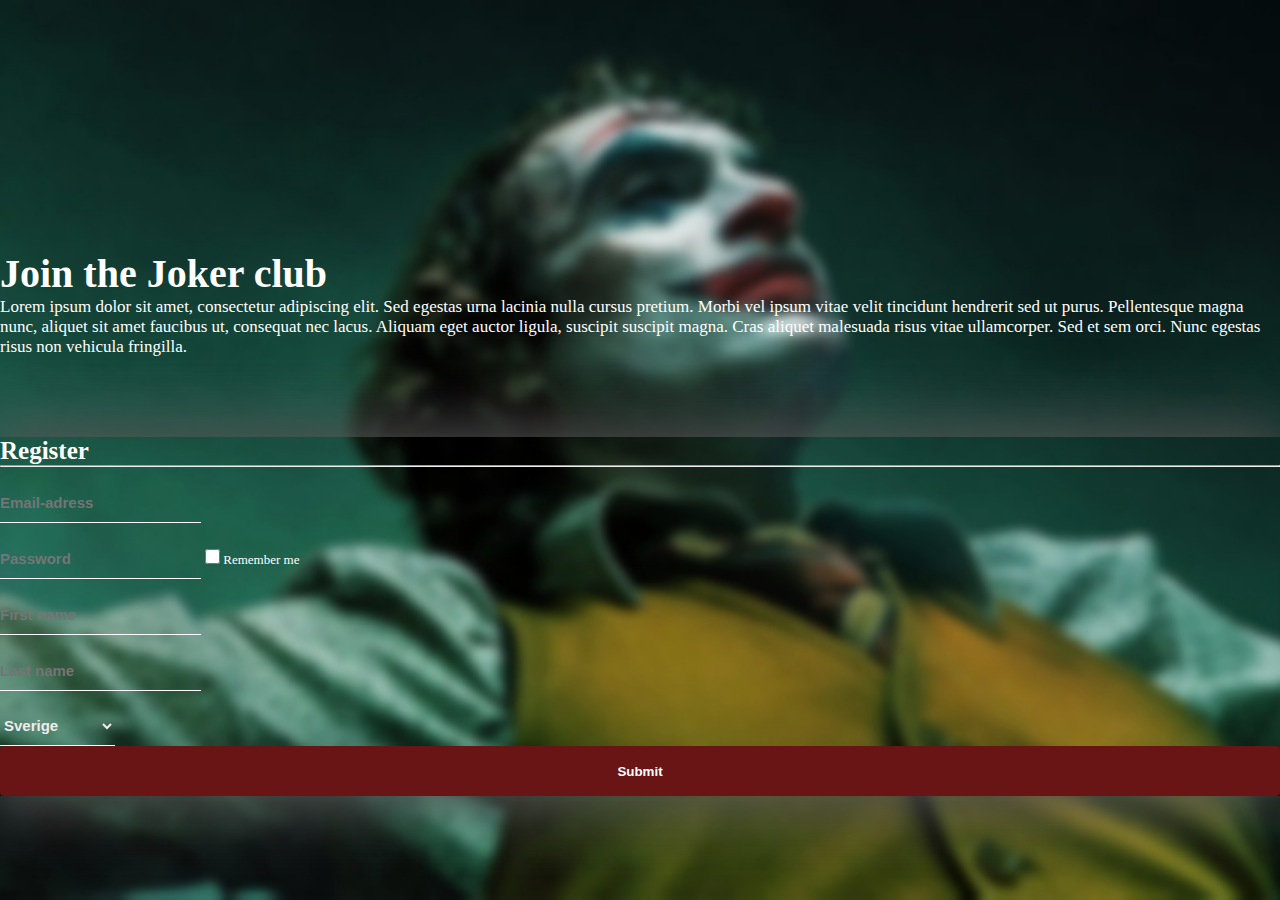
==== register.html @ 89a9b1fd "styling done" ====
<!DOCTYPE html>
<html lang="en">
<head>
    <meta charset="UTF-8">
    <meta http-equiv="X-UA-Compatible" content="IE=edge">
    <meta name="viewport" content="width=device-width, initial-scale=1.0">
    <link href="https://cdn.jsdelivr.net/npm/bootstrap@5.1.3/dist/css/bootstrap.min.css" rel="stylesheet" integrity="sha384-1BmE4kWBq78iYhFldvKuhfTAU6auU8tT94WrHftjDbrCEXSU1oBoqyl2QvZ6jIW3" crossorigin="anonymous">
    <link rel="stylesheet" href="register.css">
    <link rel="stylesheet" href="path/to/font-awesome/css/font-awesome.min.css">
    <title>registerPage</title>
</head>
<body>
    <div class="container">
        <div class="row">
            <div class="col-md-7">
                <h1 class="textLeft">Join the Joker club</h1>
                <p class="text-left">Lorem ipsum dolor sit amet, consectetur adipiscing elit. Sed egestas urna lacinia nulla cursus pretium. 
                 Morbi vel ipsum vitae velit tincidunt hendrerit sed ut purus. Pellentesque magna nunc, aliquet sit amet faucibus ut, consequat nec lacus. Aliquam eget auctor ligula, suscipit suscipit magna. Cras aliquet malesuada risus vitae ullamcorper. Sed et sem orci.
                 Nunc egestas risus non vehicula fringilla.</p>

            </div>
            <div class="col-md-5">
                <div class="row">
                    <div class="col-md-6">
                        <h3 class="text-left">Register</h3>
                    </div>
                    <hr>
                    <div class="row">
                        <div class="col-md-10">
                            <input type ="Email" class="form-control" name="Email" placeholder="Email-adress">
                        </div>
                    </div>
                    <div class="row">
                        <div class="col-md-10">
                            <input type ="Password" class="form-control" name="Password" placeholder="Password">
                            <input type ="checkbox"><small> Remember me</small>
                        </div>
                        <div class="row">
                            <div class="col-md-10">
                                <input type ="Firstname" class="form-control" name="Firstname" placeholder="First name">
                            </div>
                        </div>
                        <div class="row">
                            <div class="col-md-10">
                                <input type ="Lastname" class="form-control" name="Lastname" placeholder="Last name">
                            </div>
                        </div>
                        <div class="row">
                            <div class="col-md-10">
                                <select class="form-control">
                                    <option>Sverige</option>
                                    <option>United states</option>
                                    <option>España</option>
                                    <option>France</option>
                                    <option>Italia</option>
                                    <option>Another</option>
                                </select>
                            </div>
                        </div>
                        <div class="form-row">
                            <div class="col-lg-7">
                                <button type="button" class="btn1 mt-3 mb-5">Submit</button>
                            </div>
                        </div>
                        
                    </div>
                </div>
            </div>
        </div>
    </div>
</body>
</html>
---- register.css ----
*{
     margin: 0px;
     padding: 0px;
     color:white;
 }
 body{
     background-image: url(/pictures/img2.jpg);
     background-size: cover;
     background-attachment: fixed;

 }
 h1{
     font-size: 40px;
     margin-top: 250px;
 }
 p{
     font-size: 17px;
 }
 h3{
     font-size: 25px;
 }
.col-md-5{
    margin-top: 80px;
    box-shadow: -1px 1px 60px 10px rgb(82, 82, 82);
    background: rgba(0,0,0,0.1);
}
.form-control{
    background: transparent;
    border-radius: 0px;
    border: 0px;
    border-bottom: 1px solid white;
    font-size: 15px;
    font-weight: bold;
    margin-top: 15px;
    height: 40px;
    color:rgb(241, 236, 236);
}
input[type="checkbox"]{
    margin-top: 15px;
    width: 15px;
    height: 15px;
}
small{
    font-size: 13px;
}
option{
    color: rgb(102, 102, 102);
}
.btn1{
    border: none;
    outline: none;
    height: 50px;
    width: 100%;
    background-color: rgb(105, 21, 21);
    color: white;
    border-radius: 4px;
    font-weight: bold;
}
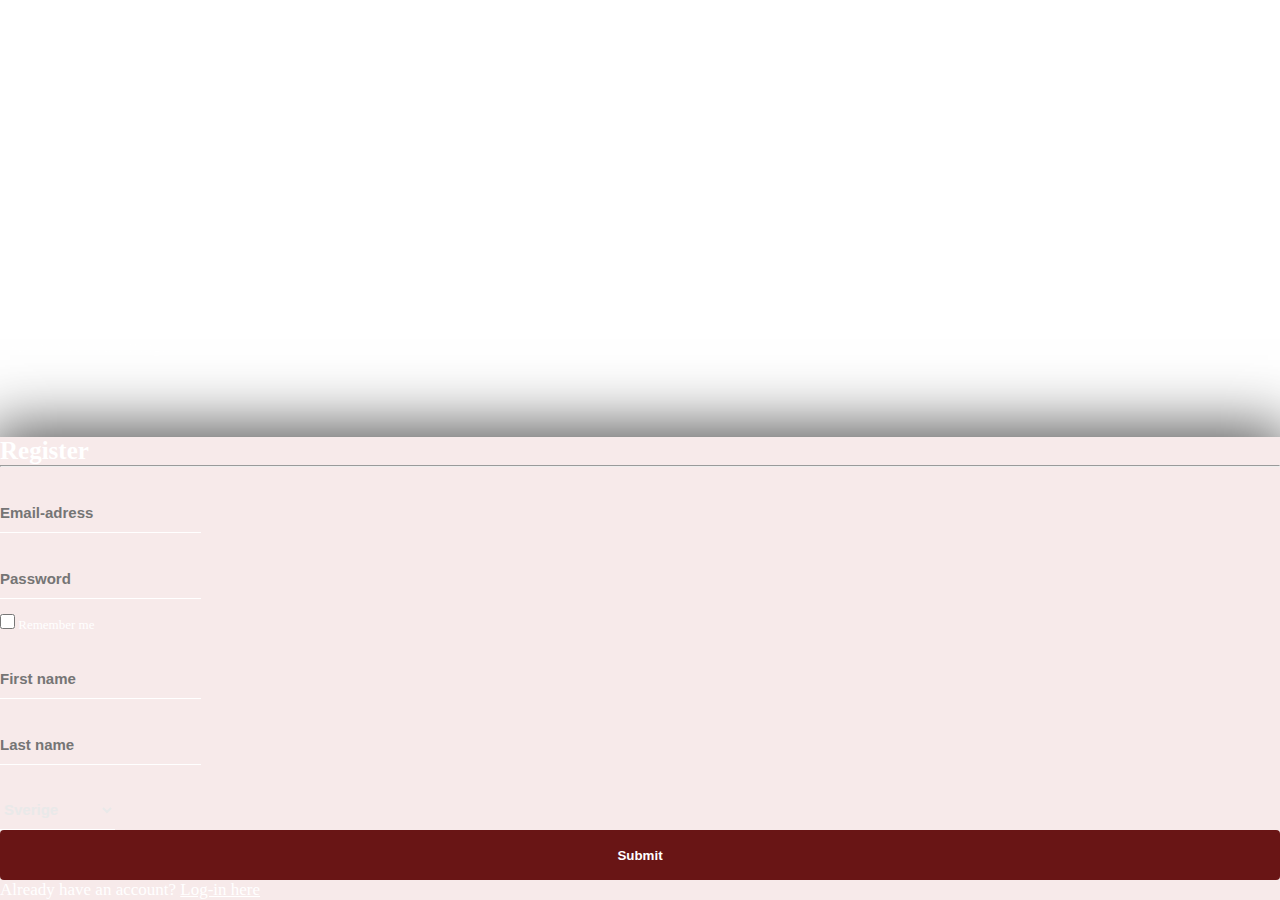
==== commit 6c79edd3: "email vali" ====
--- a/register.html
+++ b/register.html
@@ -6,7 +6,6 @@
     <meta name="viewport" content="width=device-width, initial-scale=1.0">
     <link href="https://cdn.jsdelivr.net/npm/bootstrap@5.1.3/dist/css/bootstrap.min.css" rel="stylesheet" integrity="sha384-1BmE4kWBq78iYhFldvKuhfTAU6auU8tT94WrHftjDbrCEXSU1oBoqyl2QvZ6jIW3" crossorigin="anonymous">
     <link rel="stylesheet" href="register.css">
-    <link rel="stylesheet" href="path/to/font-awesome/css/font-awesome.min.css">
     <title>registerPage</title>
 </head>
 <body>
@@ -25,16 +24,21 @@
                         <h3 class="text-left">Register</h3>
                     </div>
                     <hr>
-                    <div class="row">
+                    <div class="row" id="EmailRow">
                         <div class="col-md-10">
-                            <input type ="Email" class="form-control" name="Email" placeholder="Email-adress">
+                            <input type ="Email" id = "Email" class="form-control" name="Email" placeholder="Email-adress" onkeydown="validation()">
+                            <span id="text"></span>
                         </div>
                     </div>
-                    <div class="row">
+                    <div class="row" id = "PasswordRow">
                         <div class="col-md-10">
-                            <input type ="Password" class="form-control" name="Password" placeholder="Password">
-                            <input type ="checkbox"><small> Remember me</small>
+                            <input type ="Password" id= "Password" class="form-control" name="Password" placeholder="Password" onkeydown="checkStrength()">
+                            <span id ="strength"></span>
+                            <div>
+                                <input type ="checkbox"><small> Remember me</small>
+                           </div>
                         </div>
+                    </div>
                         <div class="row">
                             <div class="col-md-10">
                                 <input type ="Firstname" class="form-control" name="Firstname" placeholder="First name">
@@ -60,6 +64,7 @@
                         <div class="form-row">
                             <div class="col-lg-7">
                                 <button type="button" class="btn1 mt-3 mb-5">Submit</button>
+                                <p>Already have an account? <a href="/index.html">Log-in here</a></p>
                             </div>
                         </div>
                         
@@ -68,5 +73,6 @@
             </div>
         </div>
     </div>
+    <script src="/script.js"></script>
 </body>
 </html>--- a/register.css
+++ b/register.css
@@ -4,7 +4,7 @@
      color:white;
  }
  body{
-     background-image: url(/pictures/img2.jpg);
+     background-image: url(pictures/img2.JPG);
      background-size: cover;
      background-attachment: fixed;
 
@@ -22,7 +22,7 @@
 .col-md-5{
     margin-top: 80px;
     box-shadow: -1px 1px 60px 10px rgb(82, 82, 82);
-    background: rgba(0,0,0,0.1);
+    background: rgba(175, 53, 53, 0.1);
 }
 .form-control{
     background: transparent;
@@ -31,9 +31,9 @@
     border-bottom: 1px solid white;
     font-size: 15px;
     font-weight: bold;
-    margin-top: 15px;
+    margin-top: 25px;
     height: 40px;
-    color:rgb(241, 236, 236);
+    color:rgb(233, 233, 233);
 }
 input[type="checkbox"]{
     margin-top: 15px;
@@ -55,4 +55,13 @@
     color: white;
     border-radius: 4px;
     font-weight: bold;
+}
+.ProgressBar-danger{
+    background-color: red;
+}
+.ProgressBar-warning{
+    background-color: yellow;
+}
+.ProgressBar-success{
+    background-color: green;
 }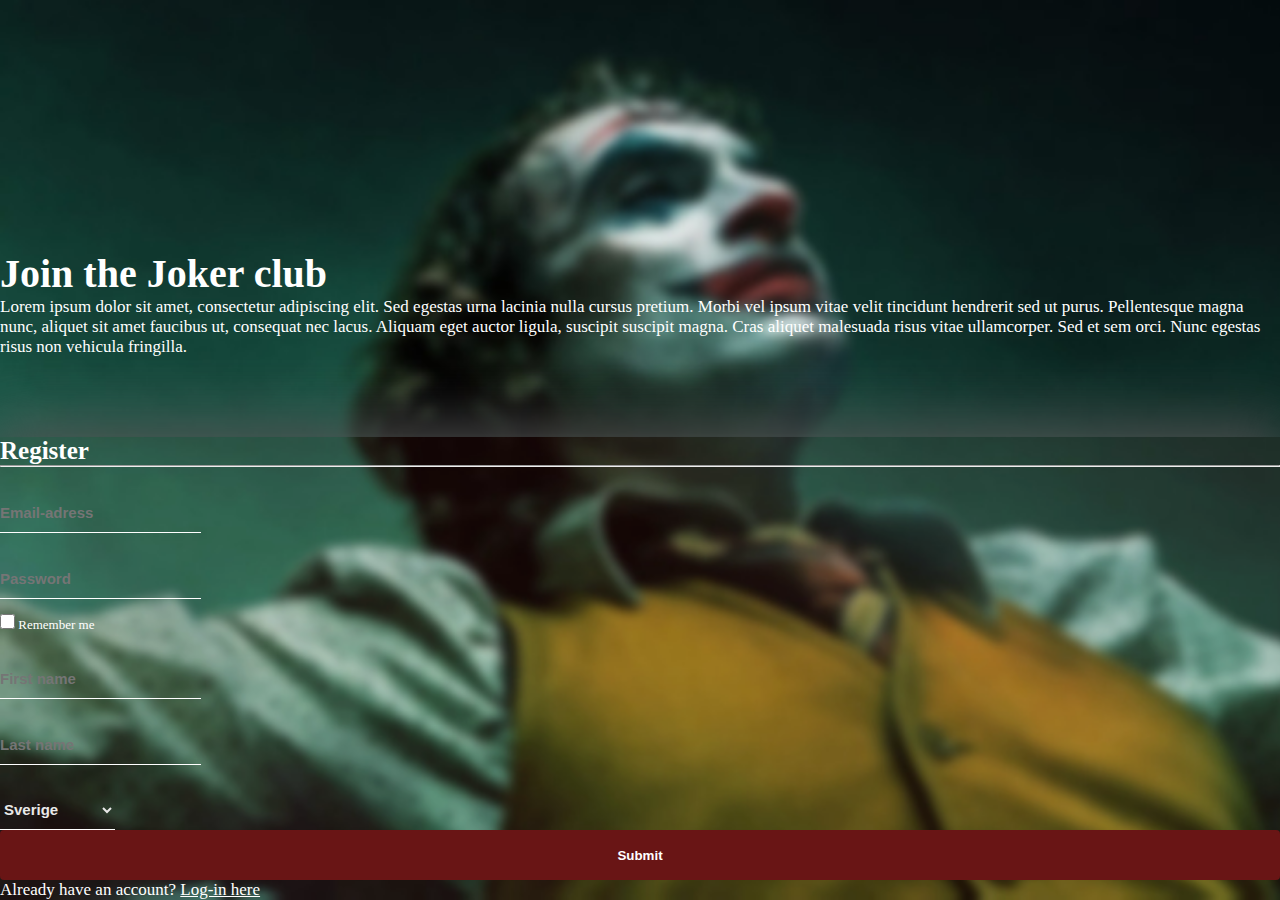
==== commit af11d804: "trying" ====
--- a/register.html
+++ b/register.html
@@ -64,7 +64,7 @@
                         <div class="form-row">
                             <div class="col-lg-7">
                                 <button type="button" class="btn1 mt-3 mb-5">Submit</button>
-                                <p>Already have an account? <a href="/index.html">Log-in here</a></p>
+                                <p>Already have an account? <a href="/index.html" onclick="window.open('index.html', '_self');">Log-in here</a></p>
                             </div>
                         </div>
                         
--- a/register.css
+++ b/register.css
@@ -4,10 +4,9 @@
      color:white;
  }
  body{
-     background-image: url(pictures/img2.JPG);
+     background-image: url("pictures/imgtwo.JPG");
      background-size: cover;
      background-attachment: fixed;
-
  }
  h1{
      font-size: 40px;
